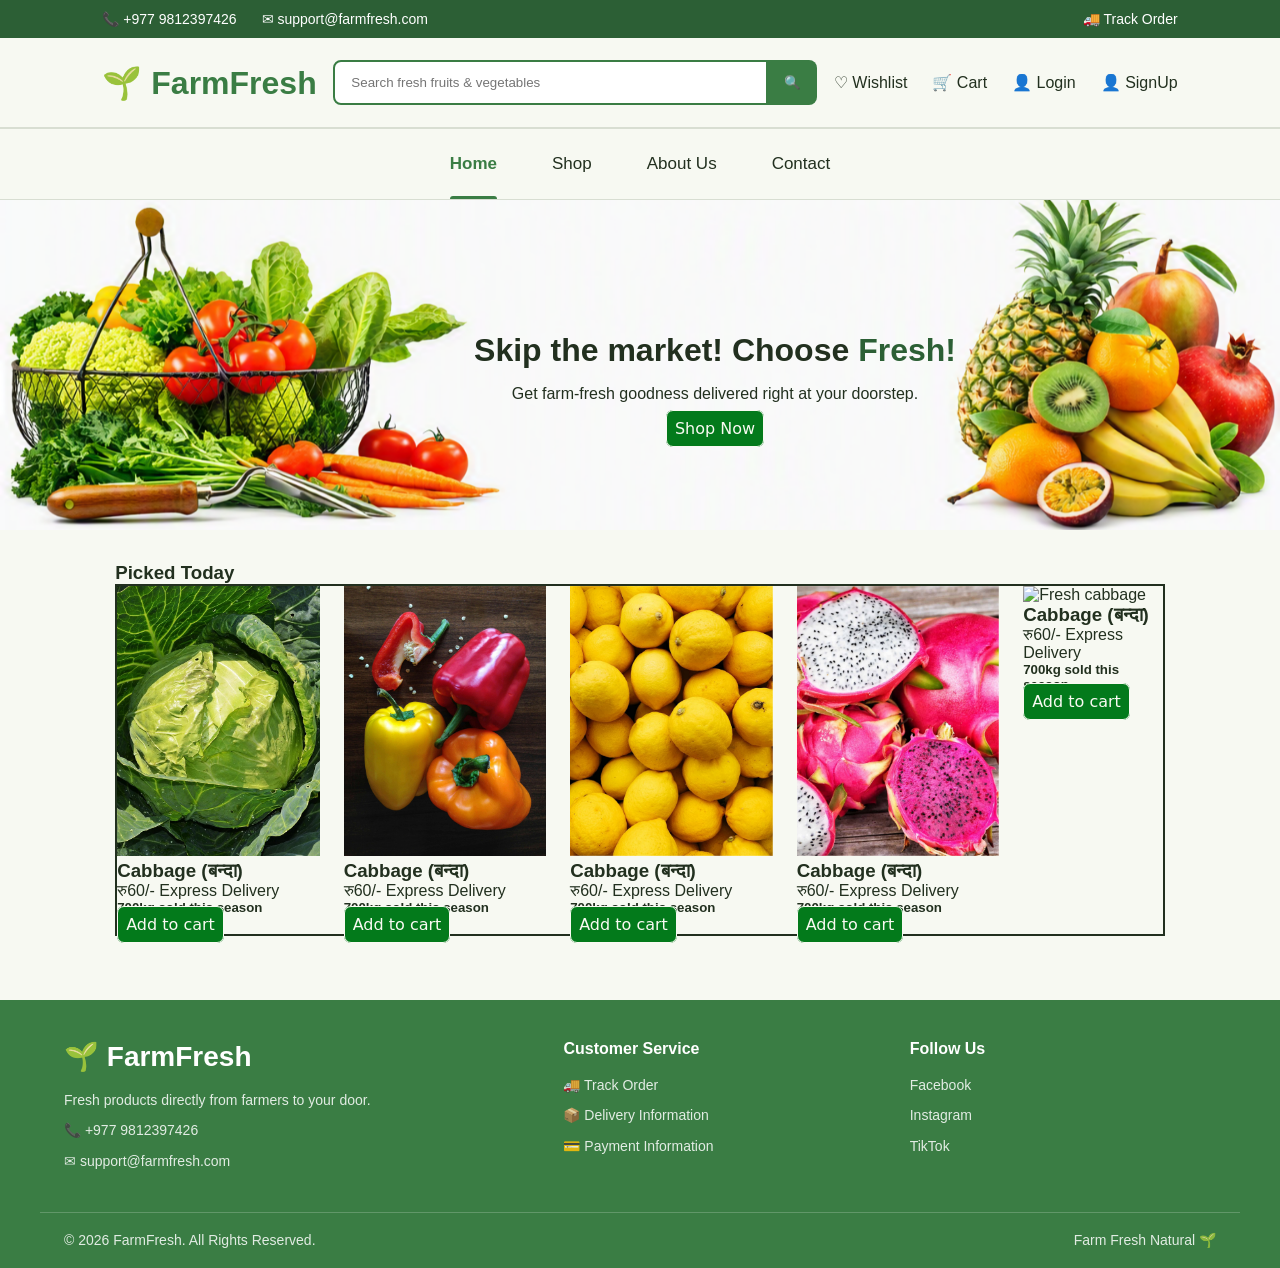
==== index.html @ 75a9c566 "debug" ====
<!doctype html>
<html lang="en">
  <head>
    <meta charset="UTF-8" />
    <meta name="viewport" content="width=device-width, initial-scale=1.0" />
    <title>Farm Fresh</title>

    <link rel="stylesheet" href="var.css" />
    <link rel="stylesheet" href="style.css" />
  </head>

  <body>
    <!-- Header -->
    <header>
      <!-- Top Bar -->
      <div class="top-bar">
        <div class="top-left">
          <span>📞 +977 9812397426</span>
          <span>✉ support@farmfresh.com</span>
        </div>

        <div class="top-right">
          <a href="#">🚚 Track Order</a>
        </div>
      </div>
      <div id="mainheader">
        <div class="logo">
          <a href="#">🌱 FarmFresh</a>
        </div>

        <div class="search-bar">
          <input type="text" placeholder="Search fresh fruits & vegetables" />
          <button>🔍</button>
        </div>

        <div class="header-icons">
          <a href="#">♡ Wishlist</a>
          <a href="#">🛒 Cart</a>
          <a href="login.html">👤 Login</a>
          <a href="register.html">👤 SignUp</a>
        </div>
      </div>

      <!-- Navigation -->
      <nav id="main-nav">
        <div class="nav-container">
          <ul class="nav-menu">
            <li>
              <a href="index.html" class="active">Home</a>
            </li>

            <li>
              <a href="shop.html">Shop</a>
            </li>

            <li>
              <a href="about.html">About Us</a>
            </li>

            <li>
              <a href="contact.html">Contact</a>
            </li>
          </ul>
        </div>
      </nav>
    </header>

    <!-- Banner Section -->
    <section class="banner" id="index">
      <div class="content">
        <h3>Skip the market! Choose <span>Fresh!</span></h3>

        <p>Get farm-fresh goodness delivered right at your doorstep.</p>

        <a href="shop.html" class="btn">
          <i
            class="fa-solid fa-cart-shopping"
            style="color: rgb(255, 255, 255)"
          ></i>
          Shop Now
        </a>
      </div>
    </section>
    <section class="picked" id="picked">
      <h3 class="today">Picked Today</h3>

      <div class="box-container">
        <!-- Product 1 -->
        <div class="box1">
          <img src="tasbir/today1.png" alt="Fresh cabbage" />

          <h3>Cabbage (बन्दा)</h3>

          <p>
            रु60/-
            <span>Express Delivery</span>
          </p>

          <h5>700kg sold this season</h5>

          <a href="#" class="btn">Add to cart</a>
        </div>

        <!-- Product 2 -->
        <div class="box2">
          <img src="tasbir/today2.png" alt="Fresh cabbage" />

          <h3>Cabbage (बन्दा)</h3>

          <p>
            रु60/-
            <span>Express Delivery</span>
          </p>

          <h5>700kg sold this season</h5>

          <a href="#" class="btn">Add to cart</a>
        </div>

        <!-- Product 3 -->
        <div class="box3">
          <img src="tasbir/today3.png" alt="Fresh cabbage" />

          <h3>Cabbage (बन्दा)</h3>

          <p>
            रु60/-
            <span>Express Delivery</span>
          </p>

          <h5>700kg sold this season</h5>

          <a href="#" class="btn">Add to cart</a>
        </div>

        <!-- Product 4 -->
        <div class="box4">
          <img src="tasbir/today4.png" alt="Fresh cabbage" />

          <h3>Cabbage (बन्दा)</h3>

          <p>
            रु60/-
            <span>Express Delivery</span>
          </p>

          <h5>700kg sold this season</h5>

          <a href="#" class="btn">Add to cart</a>
        </div>

        <!-- Product 5 -->
        <div class="box5">
          <img src="tasbir/today5.png" alt="Fresh cabbage" />

          <h3>Cabbage (बन्दा)</h3>

          <p>
            रु60/-
            <span>Express Delivery</span>
          </p>

          <h5>700kg sold this season</h5>

          <a href="#" class="btn">Add to cart</a>
        </div>
      </div>
    </section>

    <!-- Footer -->
    <footer class="footer">
      <div class="footer-container">
        <!-- Brand -->
        <div class="footer-column footer-brand">
          <h2>🌱 FarmFresh</h2>

          <p>Fresh products directly from farmers to your door.</p>

          <p>📞 +977 9812397426</p>

          <p>✉ support@farmfresh.com</p>
        </div>

        <!-- Customer Service -->
        <div class="footer-column">
          <h3>Customer Service</h3>

          <a href="#">🚚 Track Order</a>
          <a href="#">📦 Delivery Information</a>
          <a href="#">💳 Payment Information</a>
        </div>

        <!-- Follow Us -->
        <div class="footer-column">
          <h3>Follow Us</h3>

          <a href="#">Facebook</a>
          <a href="#">Instagram</a>
          <a href="#">TikTok</a>
        </div>
      </div>

      <!-- Footer Bottom -->
      <div class="footer-bottom">
        <p>© 2026 FarmFresh. All Rights Reserved.</p>

        <p>Farm Fresh Natural 🌱</p>
      </div>
    </footer>

    <!-- Font Awesome -->
    <script
      src="https://kit.fontawesome.com/2810143202.js"
      crossorigin="anonymous"
    ></script>
  </body>
</html>
---- var.css ----
:root {
  /* Backgrounds */
  --bg: #f7f9f2; /* cream page background */
  --bg2: #3a7d44; /* primary green (brand) */
  --bg3: #e5e5e5; /* light neutral surface */

  /* Text */
  --txt: #22301f; /* charcoal, pairs with green better than pure black */
  --txt2: #6b7280; /* muted secondary text */
  --txtInv: #ffffff; /* text on dark/green backgrounds */

  /* Primary brand (green) */
  --pri: #3a7d44;
  --priHov: #2c5f35;

  /* Secondary brand (soil brown) */
  --sec: #8b5e3c;
  --secHov: #6b4a2d;

  /* Accent (harvest orange - CTAs only) */
  --acc: #f2a649;
  --accHov: #e0932f;

  /* Semantic / functional */
  --err: #ef4444;
  --warn: #f59e0b;
  --succ: #22c55e;
  --info: #3b82f6;

  /* Borders */
  --bd: #d8ded2;
  --bd2: #b9c2ae;

  --shadow: rgba(0, 0, 0, 0.15);
  --overlay: rgba(0, 0, 0, 0.5);

  --rSm: 4px;
  --rMd: 8px;
  --rLg: 12px;
  --rFull: 9999px;

  --sp1: 4px;
  --sp2: 8px;
  --sp3: 12px;
  --sp4: 16px;
  --sp5: 24px;
  --sp6: 32px;

  --fsSm: 14px;
  --fsMd: 16px;
  --fsLg: 20px;
  --fsXl: 28px;
  --fsHero: 48px;

  --fwReg: 400;
  --fwMed: 500;
  --fwBold: 700;

  --trans: all 0.3s ease;

  --navH: 70px;
  --footerH: 100px;
  --container: 1200px;
}

* {
  margin: 0;
  padding: 0;
  box-sizing: border-box;
}

body {
  font-family: Arial, Helvetica, sans-serif;
  background: var(--bg);
  color: var(--txt);
}

header {
  width: 100%;
}

.top-bar {
  width: 100%;
  height: 38px;

  background: var(--priHov);
  color: var(--txtInv);

  display: flex;
  justify-content: space-between;
  align-items: center;

  padding: 0 8%;

  font-size: var(--fsSm);
}

.top-left {
  display: flex;
  gap: 25px;
}

.top-left span {
  display: flex;
  align-items: center;
  gap: 7px;
}

.top-right a {
  color: var(--txtInv);
  text-decoration: none;

  display: flex;
  align-items: center;
  gap: 7px;
}

#mainheader {
  width: 100%;
  height: 90px;

  background: var(--bg);

  display: flex;
  align-items: center;
  justify-content: space-between;

  padding: 0 8%;

  border-bottom: 1px solid var(--bd);
}

.logo a {
  text-decoration: none;

  font-size: 32px;
  font-weight: var(--fwBold);

  color: var(--pri);
}

.search-bar {
  width: 45%;

  display: flex;
}

.search-bar input {
  width: 100%;
  height: 45px;

  padding: 0 var(--sp4);

  border: 2px solid var(--pri);

  border-radius: var(--rMd) 0 0 var(--rMd);

  outline: none;

  background: var(--txtInv);
  color: var(--txt);
}

.search-bar button {
  width: 55px;

  border: none;

  background: var(--pri);

  color: var(--txtInv);

  border-radius: 0 var(--rMd) var(--rMd) 0;

  cursor: pointer;

  transition: var(--trans);
}

.search-bar button:hover {
  background: var(--priHov);
}

.header-icons {
  display: flex;

  gap: 25px;
}

.header-icons a {
  text-decoration: none;
  color: var(--txt);
  display: flex;
  align-items: center;
  gap: 6px;
  transition: var(--trans);
}

.header-icons a:hover {
  color: var(--pri);
}

.header-icons i {
  color: var(--pri);

  font-size: 22px;
}

#main-nav {
  width: 100%;
  background: var(--bg);
  border-top: 1px solid var(--bd);
  border-bottom: 1px solid var(--bd);
}

.nav-container {
  max-width: 1400px;
  margin: 0 auto;
  padding: 0 40px;
}

.nav-menu {
  display: flex;
  align-items: center;
  justify-content: center;
  gap: 55px;

  list-style: none;
  margin: 0;
  padding: 0;

  height: var(--navH);
}

.nav-menu li {
  height: 100%;
  display: flex;
  align-items: center;
}

.nav-menu a {
  position: relative;

  display: flex;
  align-items: center;
  height: 100%;

  text-decoration: none;
  color: var(--txt);

  font-size: 17px;
  font-weight: var(--fwMed);

  transition: var(--trans);
}

.nav-menu a:hover {
  color: var(--pri);
}

.nav-menu a.active {
  color: var(--pri);
  font-weight: var(--fwBold);
}

.nav-menu a.active::after {
  content: "";

  position: absolute;
  left: 0;
  right: 0;
  bottom: 0;

  height: 3px;
  background: var(--pri);

  border-radius: var(--rSm) var(--rSm) 0 0;
}

@media (max-width: 768px) {
  .nav-container {
    padding: 0 20px;
    overflow-x: auto;
  }

  .nav-menu {
    justify-content: flex-start;
    gap: 30px;
    min-width: max-content;
    height: 60px;
  }

  .nav-menu a {
    font-size: 15px;
  }
}

.footer {
  background: var(--bg2);
  color: var(--txtInv);
  margin-top: var(--sp6);
}

.footer-container {
  max-width: var(--container);
  margin: auto;
  padding: 40px var(--sp5);

  display: grid;
  grid-template-columns: 1.5fr 1fr 1fr;
  gap: 40px;
}

.footer-column {
  display: flex;
  flex-direction: column;
  gap: var(--sp2);
}

.footer h2 {
  margin: 0 0 var(--sp2);
  font-size: var(--fsXl);
}

.footer h3 {
  margin: 0 0 var(--sp2);
  font-size: var(--fsMd);
}

.footer p,
.footer a {
  margin: 0;
  font-size: var(--fsSm);
  line-height: 1.6;
}

.footer p {
  color: rgba(255, 255, 255, 0.85);
}

.footer a {
  color: rgba(255, 255, 255, 0.85);
  text-decoration: none;
  transition: var(--trans);
}

.footer a:hover {
  color: var(--acc);
}

.footer-bottom {
  max-width: var(--container);
  margin: auto;
  padding: var(--sp4) var(--sp5);

  border-top: 1px solid rgba(255, 255, 255, 0.2);

  display: flex;
  justify-content: space-between;
  align-items: center;
}

.footer-bottom p {
  margin: 0;
  font-size: var(--fsSm);
}

@media (max-width: 700px) {
  .footer-container {
    grid-template-columns: 1fr;
    gap: var(--sp6);
    padding: 32px var(--sp4);
  }

  .footer-bottom {
    flex-direction: column;
    align-items: flex-start;
    gap: var(--sp2);
    padding: var(--sp4);
  }
}
---- style.css ----
:root {
  /* Backgrounds */
  --bg: #f7f9f2; /* cream page background */
  --bg2: #3a7d44; /* primary green (brand) */
  --bg3: #e5e5e5; /* light neutral surface */

  /* Text */
  --txt: #22301f; /* charcoal, pairs with green better than pure black */
  --txt2: #6b7280; /* muted secondary text */
  --txtInv: #ffffff; /* text on dark/green backgrounds */

  /* Primary brand (green) */
  --pri: #3a7d44;
  --priHov: #2c5f35;

  /* Secondary brand (soil brown) */
  --sec: #8b5e3c;
  --secHov: #6b4a2d;

  /* Accent (harvest orange - CTAs only) */
  --acc: #f2a649;
  --accHov: #e0932f;

  /* Semantic / functional */
  --err: #ef4444;
  --warn: #f59e0b;
  --succ: #22c55e;
  --info: #3b82f6;

  /* Borders */
  --bd: #d8ded2;
  --bd2: #b9c2ae;

  --shadow: rgba(0, 0, 0, 0.15);
  --overlay: rgba(0, 0, 0, 0.5);

  --rSm: 4px;
  --rMd: 8px;
  --rLg: 12px;
  --rFull: 9999px;

  --sp1: 4px;
  --sp2: 8px;
  --sp3: 12px;
  --sp4: 16px;
  --sp5: 24px;
  --sp6: 32px;

  --fsSm: 14px;
  --fsMd: 16px;
  --fsLg: 20px;
  --fsXl: 28px;
  --fsHero: 48px;

  --fwReg: 400;
  --fwMed: 500;
  --fwBold: 700;

  --trans: all 0.3s ease;

  --navH: 70px;
  --footerH: 100px;
  --container: 1200px;
}

* {
  margin: 0;
  padding: 0;
  box-sizing: border-box;
}
body::-webkit-scrollbar {
    display: none;
}
body {
  font-family: Arial, Helvetica, sans-serif;
  background: var(--bg);
  color: var(--txt);
  height: 100vh;
  width: 100vw;
  overflow-x: hidden;
}

header {
  width: 100%;
}

.top-bar {
  width: 100%;
  height: 38px;

  background: var(--priHov);
  color: var(--txtInv);

  display: flex;
  justify-content: space-between;
  align-items: center;

  padding: 0 8%;

  font-size: var(--fsSm);
}

.top-left {
  display: flex;
  gap: 25px;
}

.top-left span {
  display: flex;
  align-items: center;
  gap: 7px;
}

.top-right a {
  color: var(--txtInv);
  text-decoration: none;

  display: flex;
  align-items: center;
  gap: 7px;
}

#mainheader {
  width: 100%;
  height: 90px;

  background: var(--bg);

  display: flex;
  align-items: center;
  justify-content: space-between;

  padding: 0 8%;

  border-bottom: 1px solid var(--bd);
}

.logo a {
  text-decoration: none;

  font-size: 32px;
  font-weight: var(--fwBold);

  color: var(--pri);
}

.search-bar {
  width: 45%;

  display: flex;
}

.search-bar input {
  width: 100%;
  height: 45px;

  padding: 0 var(--sp4);

  border: 2px solid var(--pri);

  border-radius: var(--rMd) 0 0 var(--rMd);

  outline: none;

  background: var(--txtInv);
  color: var(--txt);
}

.search-bar button {
  width: 55px;

  border: none;

  background: var(--pri);

  color: var(--txtInv);

  border-radius: 0 var(--rMd) var(--rMd) 0;

  cursor: pointer;

  transition: var(--trans);
}

.search-bar button:hover {
  background: var(--priHov);
}

.header-icons {
  display: flex;

  gap: 25px;
}

.header-icons a {
  text-decoration: none;
  color: var(--txt);
  display: flex;
  align-items: center;
  gap: 6px;
  transition: var(--trans);
}

.header-icons a:hover {
  color: var(--pri);
}

.header-icons i {
  color: var(--pri);

  font-size: 22px;
}

#main-nav {
  width: 100%;
  background: var(--bg);
  border-top: 1px solid var(--bd);
  border-bottom: 1px solid var(--bd);
}

.nav-container {
  max-width: 1400px;
  margin: 0 auto;
  padding: 0 40px;
}

.nav-menu {
  display: flex;
  align-items: center;
  justify-content: center;
  gap: 55px;

  list-style: none;
  margin: 0;
  padding: 0;

  height: var(--navH);
}

.nav-menu li {
  height: 100%;
  display: flex;
  align-items: center;
}

.nav-menu a {
  position: relative;

  display: flex;
  align-items: center;
  height: 100%;

  text-decoration: none;
  color: var(--txt);

  font-size: 17px;
  font-weight: var(--fwMed);

  transition: var(--trans);
}

.nav-menu a:hover {
  color: var(--pri);
}

.nav-menu a.active {
  color: var(--pri);
  font-weight: var(--fwBold);
}

.nav-menu a.active::after {
  content: "";

  position: absolute;
  left: 0;
  right: 0;
  bottom: 0;

  height: 3px;
  background: var(--pri);

  border-radius: var(--rSm) var(--rSm) 0 0;
}

@media (max-width: 768px) {
  .nav-container {
    padding: 0 20px;
    overflow-x: auto;
  }

  .nav-menu {
    justify-content: flex-start;
    gap: 30px;
    min-width: max-content;
    height: 60px;
  }

  .nav-menu a {
    font-size: 15px;
  }
}

section{
  padding: 2rem 9%;
}

.banner
{
  border: 0px solid; 
  display:flex;
  justify-content: center;
  background: url(tasbir/veg.png) no-repeat;
  background-position: center;
  background-size: cover;
  padding-top: 7rem;
  padding-bottom: 7rem;
  
}

.content
{
  border: 0px solid;
  text-align: center;
  width: 70rem;
  position: relative;
  left: 75px;
  top: 20px;
  font-size: 1em;
  
}

.banner .content h3
{
  color: var(--black);
  font-size: 2rem;
}

.banner .content h3 span
{
  color: #2c5f35;
}

.banner .content p
{
  color: var(--light-color);
  font-size: 1rem;
  padding: 1rem 0;
}


.btn
{
  border: 1px solid;
  border-radius: 7px;
  text-align: center;
  color: rgb(249, 250, 242);
  background-color: #037a1b;
  text-decoration: none;
  padding: 0.5rem;
  font-family: system-ui, -apple-system, BlinkMacSystemFont, 'Segoe UI', Roboto, Oxygen, Ubuntu, Cantarell, 'Open Sans', 'Helvetica Neue', sans-serif;
}

/*picked*/
.picked .box-container
{
border: 2px solid;
display: flex;
grid-template-columns: repeat(auto-fit, minmax(30rem, 1fr));
gap: 1.5rem;

}

.picked .box-container img
{

  height: 30vh;
  width: 30wh;

}







.footer {
  background: var(--bg2);
  color: var(--txtInv);
  margin-top: var(--sp6);
}

.footer-container {
  max-width: var(--container);
  margin: auto;
  padding: 40px var(--sp5);

  display: grid;
  grid-template-columns: 1.5fr 1fr 1fr;
  gap: 40px;
}

.footer-column {
  display: flex;
  flex-direction: column;
  gap: var(--sp2);
}

.footer h2 {
  margin: 0 0 var(--sp2);
  font-size: var(--fsXl);
}

.footer h3 {
  margin: 0 0 var(--sp2);
  font-size: var(--fsMd);
}

.footer p,
.footer a {
  margin: 0;
  font-size: var(--fsSm);
  line-height: 1.6;
}

.footer p {
  color: rgba(255, 255, 255, 0.85);
}

.footer a {
  color: rgba(255, 255, 255, 0.85);
  text-decoration: none;
  transition: var(--trans);
}

.footer a:hover {
  color: var(--acc);
}

.footer-bottom {
  max-width: var(--container);
  margin: auto;
  padding: var(--sp4) var(--sp5);

  border-top: 1px solid rgba(255, 255, 255, 0.2);

  display: flex;
  justify-content: space-between;
  align-items: center;
}

.footer-bottom p {
  margin: 0;
  font-size: var(--fsSm);
}

@media (max-width: 700px) {
  .footer-container {
    grid-template-columns: 1fr;
    gap: var(--sp6);
    padding: 32px var(--sp4);
  }

  .footer-bottom {
    flex-direction: column;
    align-items: flex-start;
    gap: var(--sp2);
    padding: var(--sp4);
  }
}
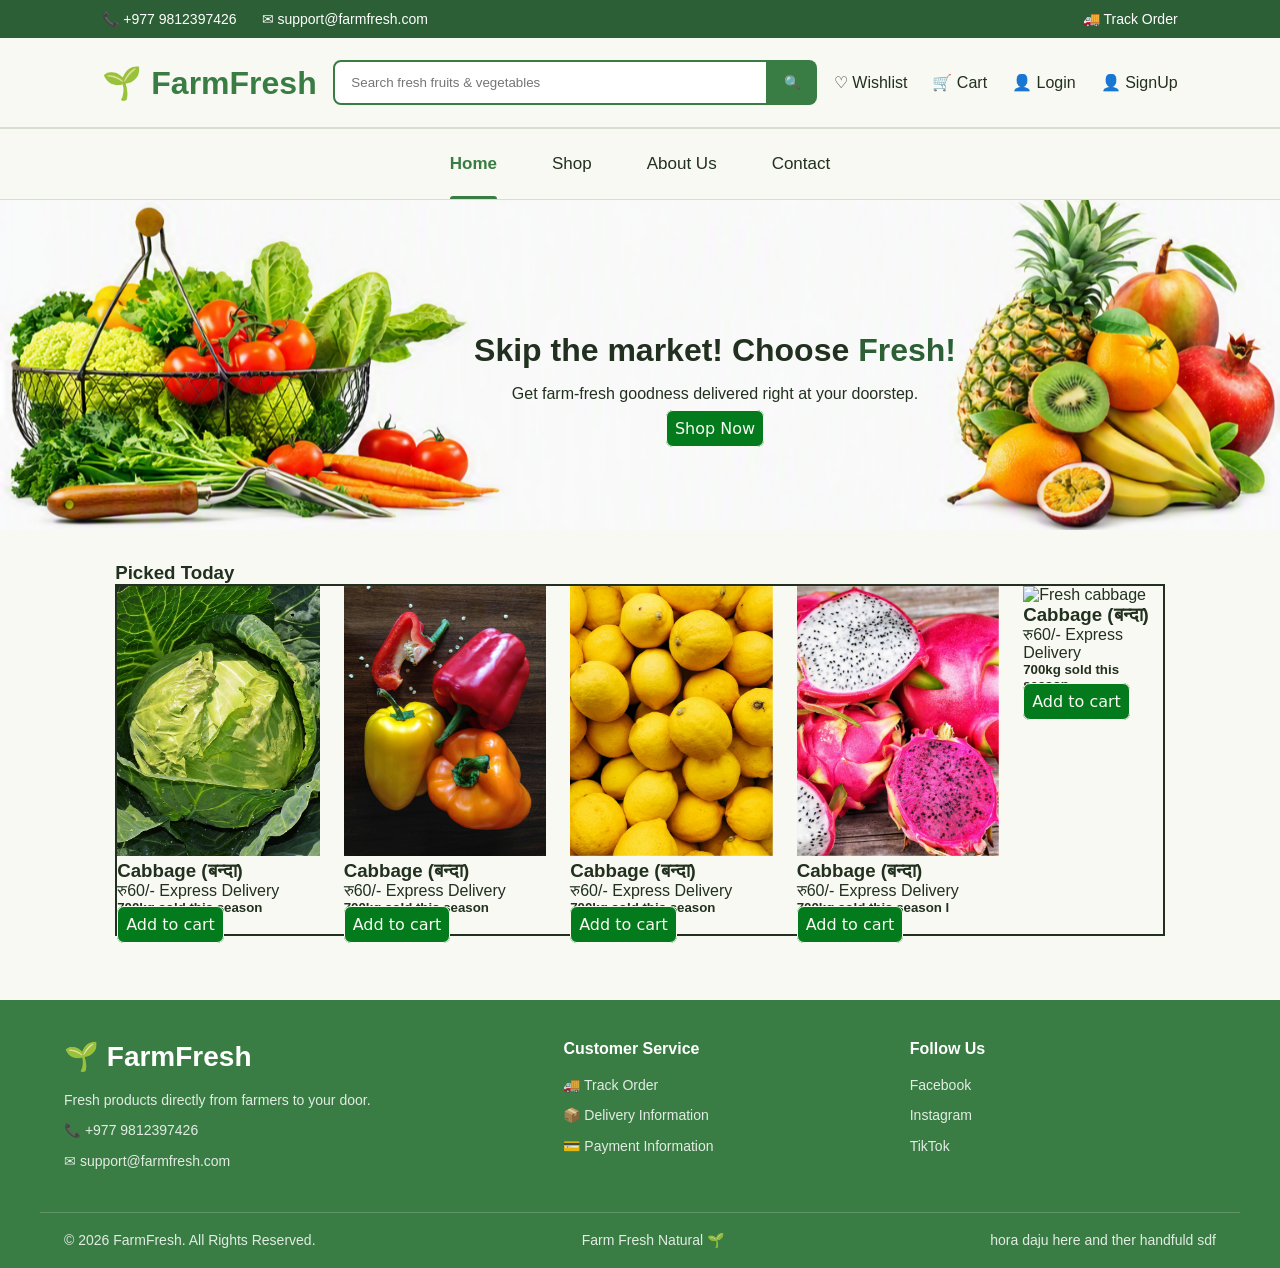
==== commit b01aa85c: "hello" ====
--- a/index.html
+++ b/index.html
@@ -144,7 +144,7 @@
             <span>Express Delivery</span>
           </p>
 
-          <h5>700kg sold this season</h5>
+          <h5>700kg sold this season l</h5>
 
           <a href="#" class="btn">Add to cart</a>
         </div>
@@ -205,6 +205,7 @@
         <p>© 2026 FarmFresh. All Rights Reserved.</p>
 
         <p>Farm Fresh Natural 🌱</p>
+        <p>hora daju here and ther handfuld sdf</p>
       </div>
     </footer>
 
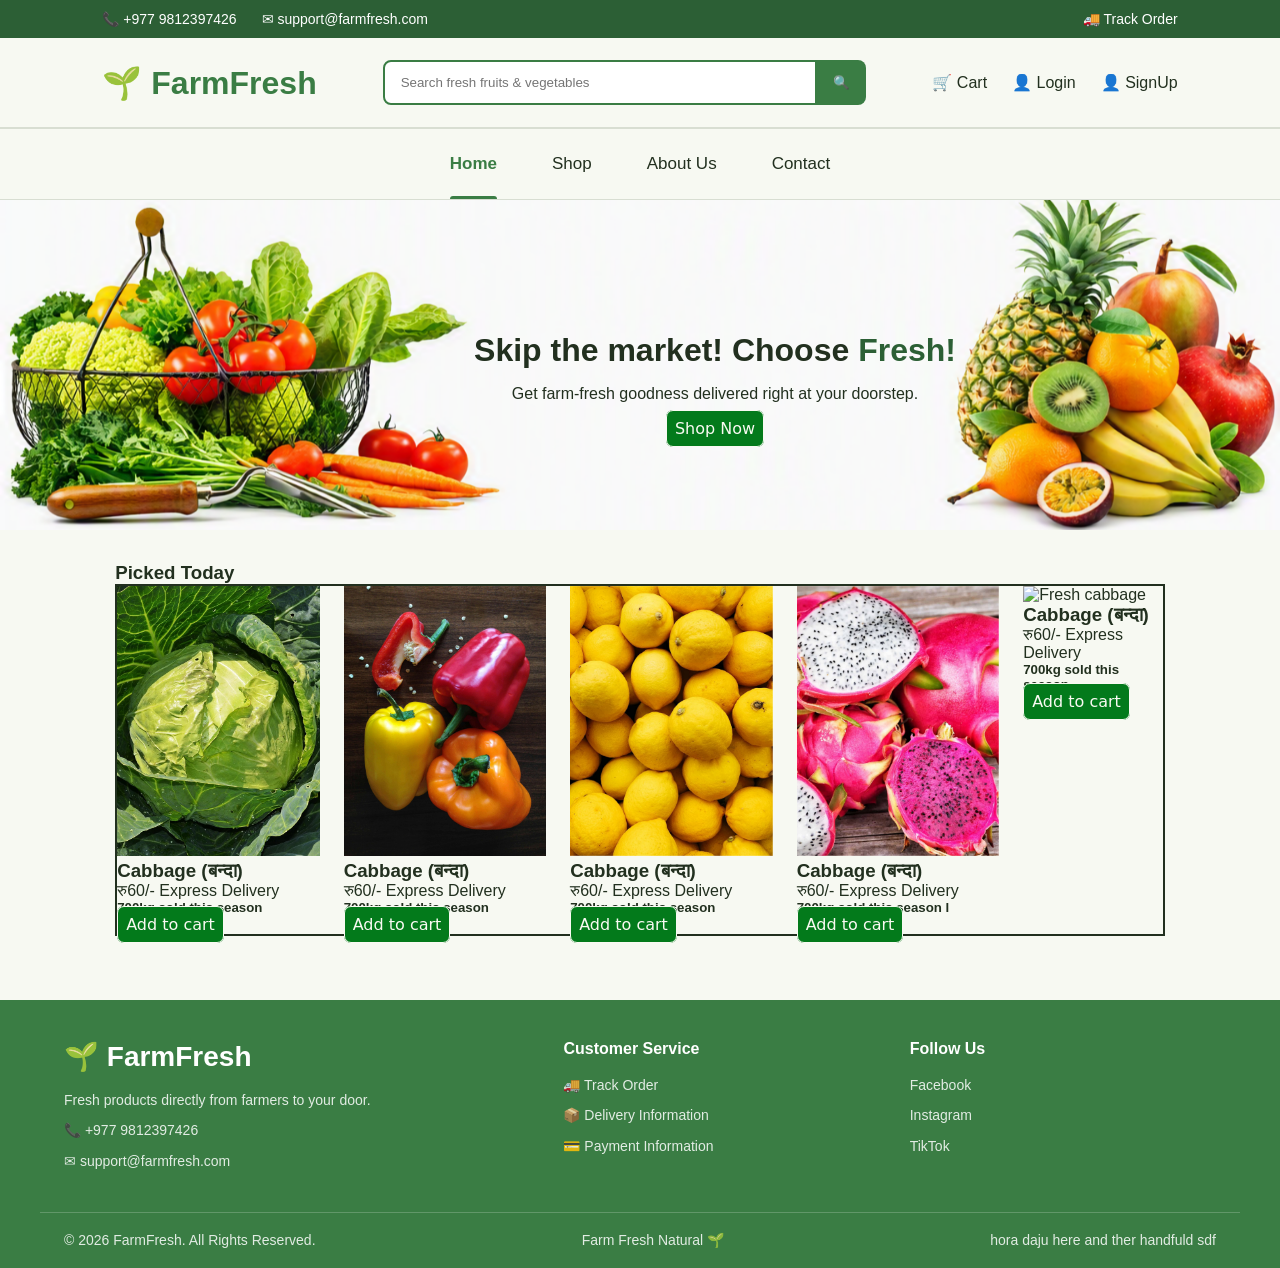
==== commit 1e4c8538: "merge many common files into single" ====
--- a/index.html
+++ b/index.html
@@ -25,7 +25,7 @@
       </div>
       <div id="mainheader">
         <div class="logo">
-          <a href="#">🌱 FarmFresh</a>
+          <a href="index.html">🌱 FarmFresh</a>
         </div>
 
         <div class="search-bar">
@@ -34,10 +34,9 @@
         </div>
 
         <div class="header-icons">
-          <a href="#">♡ Wishlist</a>
           <a href="#">🛒 Cart</a>
-          <a href="login.html">👤 Login</a>
-          <a href="register.html">👤 SignUp</a>
+          <a href="login.php">👤 Login</a>
+          <a href="register.php">👤 SignUp</a>
         </div>
       </div>
 
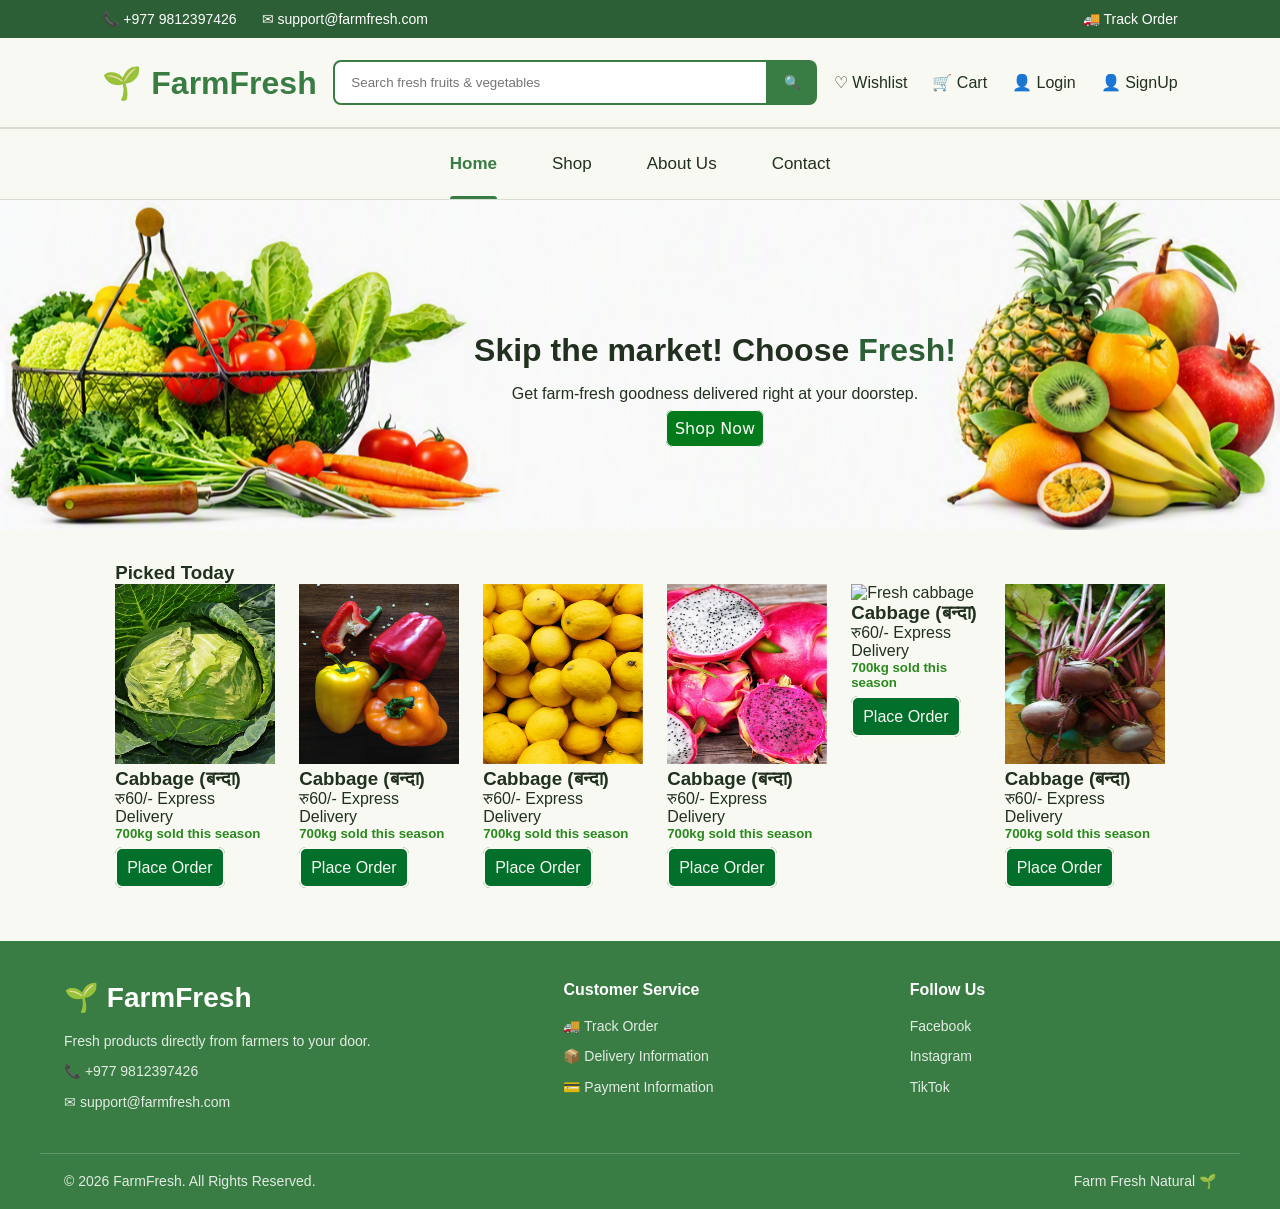
==== commit 2bef429d: "hello" ====
--- a/index.html
+++ b/index.html
@@ -25,7 +25,7 @@
       </div>
       <div id="mainheader">
         <div class="logo">
-          <a href="index.html">🌱 FarmFresh</a>
+          <a href="#">🌱 FarmFresh</a>
         </div>
 
         <div class="search-bar">
@@ -34,9 +34,10 @@
         </div>
 
         <div class="header-icons">
+          <a href="#">♡ Wishlist</a>
           <a href="#">🛒 Cart</a>
-          <a href="login.php">👤 Login</a>
-          <a href="register.php">👤 SignUp</a>
+          <a href="login.html">👤 Login</a>
+          <a href="register.html">👤 SignUp</a>
         </div>
       </div>
 
@@ -96,8 +97,8 @@
           </p>
 
           <h5>700kg sold this season</h5>
-
-          <a href="#" class="btn">Add to cart</a>
+          <br>
+          <a href="#" class="bttn">Place Order</a>
         </div>
 
         <!-- Product 2 -->
@@ -111,9 +112,9 @@
             <span>Express Delivery</span>
           </p>
 
-          <h5>700kg sold this season</h5>
-
-          <a href="#" class="btn">Add to cart</a>
+          <h5>700kg sold this season</h5> <br>
+
+          <a href="#" class="bttn">Place Order</a>
         </div>
 
         <!-- Product 3 -->
@@ -127,9 +128,9 @@
             <span>Express Delivery</span>
           </p>
 
-          <h5>700kg sold this season</h5>
-
-          <a href="#" class="btn">Add to cart</a>
+          <h5>700kg sold this season</h5> <br>
+
+          <a href="#" class="bttn">Place Order</a>
         </div>
 
         <!-- Product 4 -->
@@ -143,12 +144,12 @@
             <span>Express Delivery</span>
           </p>
 
-          <h5>700kg sold this season l</h5>
-
-          <a href="#" class="btn">Add to cart</a>
-        </div>
-
-        <!-- Product 5 -->
+          <h5>700kg sold this season</h5> <br>
+
+          <a href="#" class="bttn">Place Order</a>
+        </div>
+
+        <!-- Product 5 -->                    
         <div class="box5">
           <img src="tasbir/today5.png" alt="Fresh cabbage" />
 
@@ -159,12 +160,31 @@
             <span>Express Delivery</span>
           </p>
 
-          <h5>700kg sold this season</h5>
-
-          <a href="#" class="btn">Add to cart</a>
-        </div>
-      </div>
+          <h5>700kg sold this season</h5> <br>
+
+          <a href="#" class="bttn">Place Order</a>
+        </div>
+      
+<!-- Product 6 -->                    
+        <div class="box6">
+          <img src="tasbir/today6.png" alt="Fresh cabbage" />
+
+          <h3>Cabbage (बन्दा)</h3>
+
+          <p>
+            रु60/-
+            <span>Express Delivery</span>
+          </p>
+
+          <h5>700kg sold this season</h5> <br>
+
+          <a href="#" class="bttn">Place Order</a>
+        </div>
+      </div>
+
     </section>
+
+    
 
     <!-- Footer -->
     <footer class="footer">
@@ -204,7 +224,6 @@
         <p>© 2026 FarmFresh. All Rights Reserved.</p>
 
         <p>Farm Fresh Natural 🌱</p>
-        <p>hora daju here and ther handfuld sdf</p>
       </div>
     </footer>
 
--- a/style.css
+++ b/style.css
@@ -363,7 +363,6 @@
 /*picked*/
 .picked .box-container
 {
-border: 2px solid;
 display: flex;
 grid-template-columns: repeat(auto-fit, minmax(30rem, 1fr));
 gap: 1.5rem;
@@ -373,14 +372,31 @@
 .picked .box-container img
 {
 
-  height: 30vh;
-  width: 30wh;
-
-}
-
-
-
-
+  height: 180px;
+  width: 160px;
+
+}
+
+.bttn
+{
+  border: 2px solid;
+  border-radius: 7px;
+  text-align: center;
+  color: rgb(249, 250, 242);
+  background-color: #02702b;
+  text-decoration: none;
+  padding-top: 10px;
+  padding-right: 10px;
+  padding-bottom: 10px;
+  padding-left: 10px;
+  font-family:Arial, Helvetica, sans-serif;
+}
+
+.picked .box-container h5
+{
+ color: #29891d;
+
+}
 
 
 
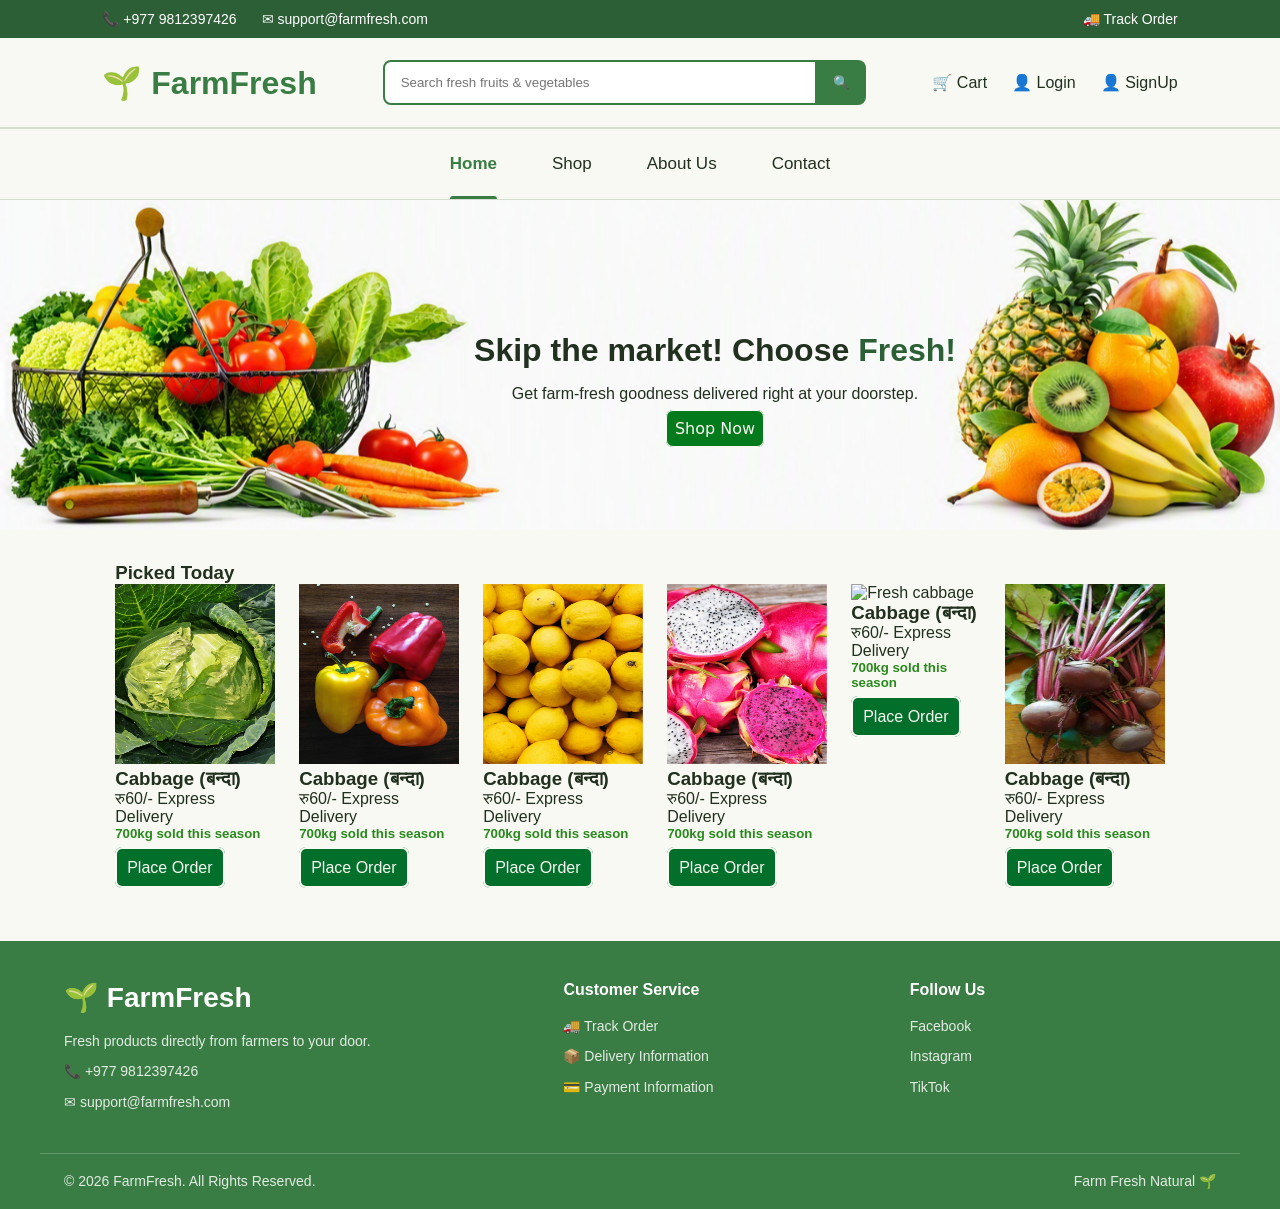
==== commit 22e92fb5: "hyperlink" ====
--- a/index.html
+++ b/index.html
@@ -25,7 +25,7 @@
       </div>
       <div id="mainheader">
         <div class="logo">
-          <a href="#">🌱 FarmFresh</a>
+          <a href="index.html">🌱 FarmFresh</a>
         </div>
 
         <div class="search-bar">
@@ -34,10 +34,9 @@
         </div>
 
         <div class="header-icons">
-          <a href="#">♡ Wishlist</a>
           <a href="#">🛒 Cart</a>
-          <a href="login.html">👤 Login</a>
-          <a href="register.html">👤 SignUp</a>
+          <a href="login.php">👤 Login</a>
+          <a href="register.php">👤 SignUp</a>
         </div>
       </div>
 
@@ -98,7 +97,7 @@
 
           <h5>700kg sold this season</h5>
           <br>
-          <a href="#" class="bttn">Place Order</a>
+          <a href="shop.html" class="bttn">Place Order</a>
         </div>
 
         <!-- Product 2 -->
@@ -114,7 +113,7 @@
 
           <h5>700kg sold this season</h5> <br>
 
-          <a href="#" class="bttn">Place Order</a>
+          <a href="shop.html" class="bttn">Place Order</a>
         </div>
 
         <!-- Product 3 -->
@@ -130,7 +129,7 @@
 
           <h5>700kg sold this season</h5> <br>
 
-          <a href="#" class="bttn">Place Order</a>
+          <a href="shop.html" class="bttn">Place Order</a>
         </div>
 
         <!-- Product 4 -->
@@ -146,7 +145,7 @@
 
           <h5>700kg sold this season</h5> <br>
 
-          <a href="#" class="bttn">Place Order</a>
+          <a href="shop.html" class="bttn">Place Order</a>
         </div>
 
         <!-- Product 5 -->                    
@@ -162,7 +161,7 @@
 
           <h5>700kg sold this season</h5> <br>
 
-          <a href="#" class="bttn">Place Order</a>
+          <a href="shop.html" class="bttn">Place Order</a>
         </div>
       
 <!-- Product 6 -->                    
@@ -178,7 +177,7 @@
 
           <h5>700kg sold this season</h5> <br>
 
-          <a href="#" class="bttn">Place Order</a>
+          <a href="shop.html" class="bttn">Place Order</a>
         </div>
       </div>
 
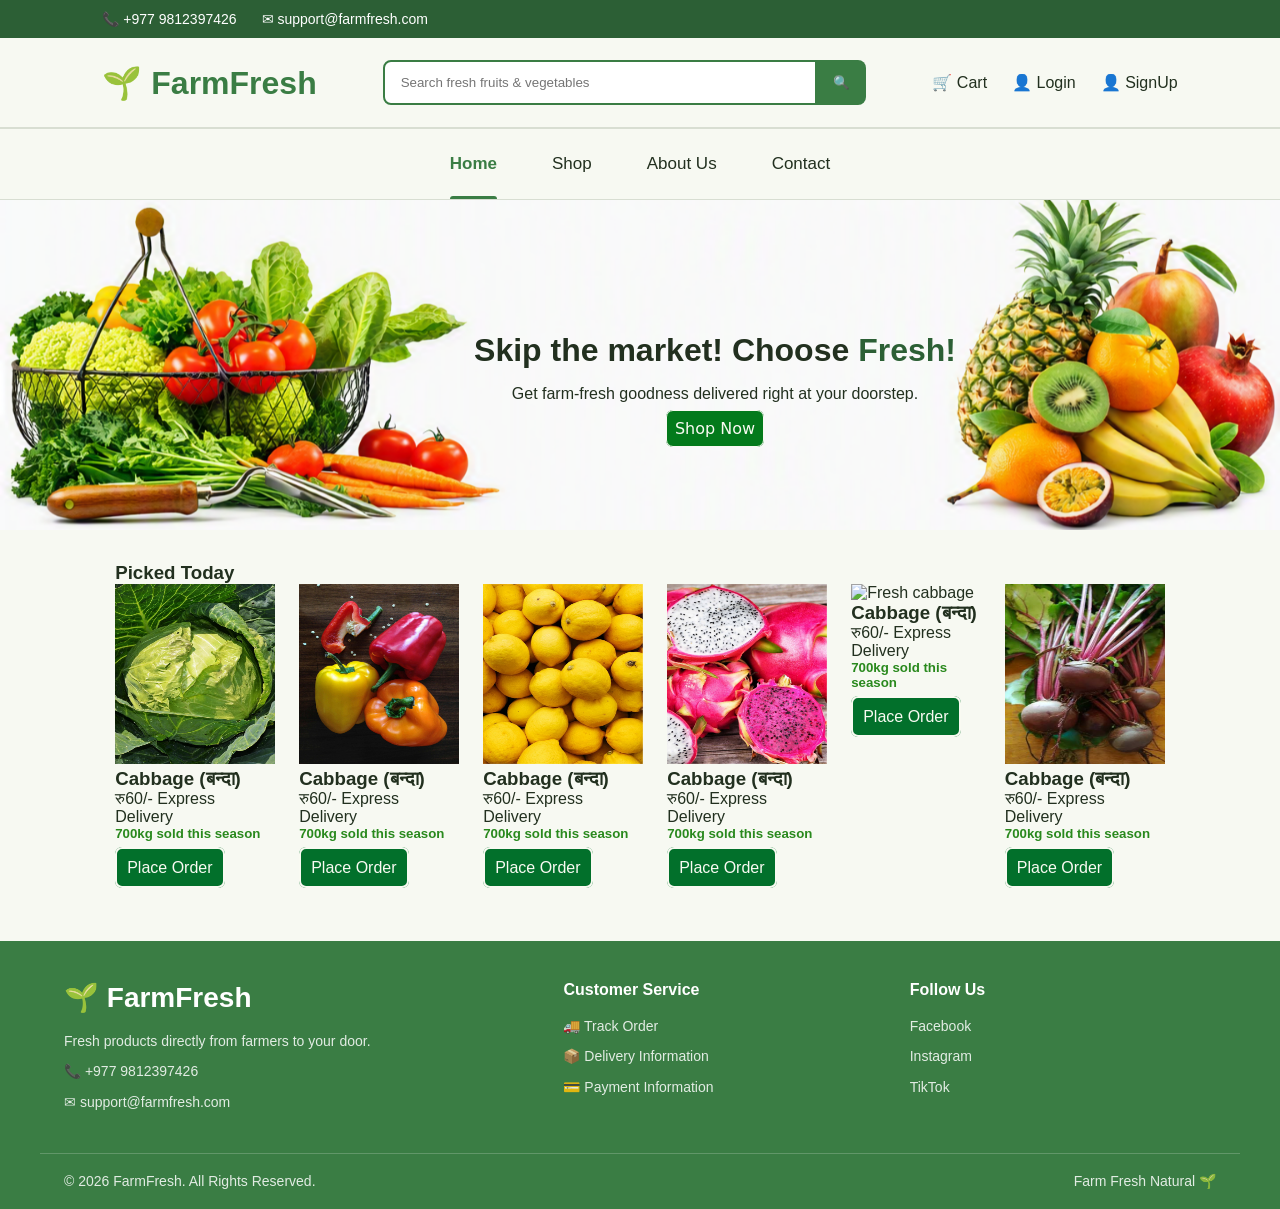
==== commit 74939400: "removed track order" ====
--- a/index.html
+++ b/index.html
@@ -18,10 +18,6 @@
           <span>📞 +977 9812397426</span>
           <span>✉ support@farmfresh.com</span>
         </div>
-
-        <div class="top-right">
-          <a href="#">🚚 Track Order</a>
-        </div>
       </div>
       <div id="mainheader">
         <div class="logo">
@@ -34,7 +30,7 @@
         </div>
 
         <div class="header-icons">
-          <a href="#">🛒 Cart</a>
+          <a href="cart.html">🛒 Cart</a>
           <a href="login.php">👤 Login</a>
           <a href="register.php">👤 SignUp</a>
         </div>
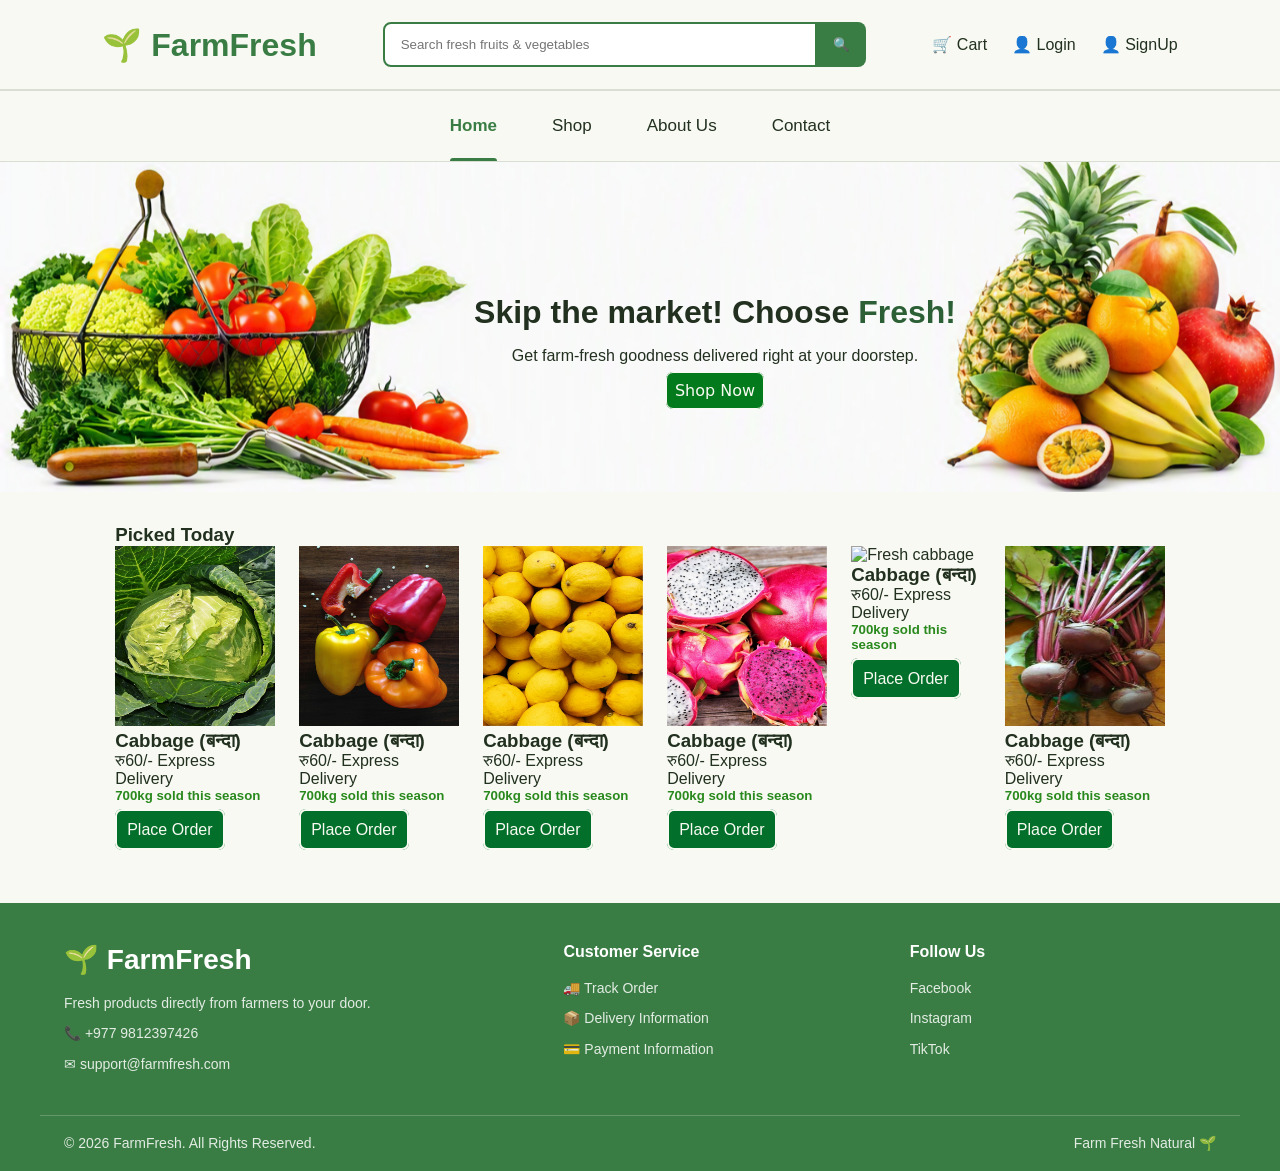
==== commit 47450bc3: "removed top head" ====
--- a/index.html
+++ b/index.html
@@ -12,13 +12,6 @@
   <body>
     <!-- Header -->
     <header>
-      <!-- Top Bar -->
-      <div class="top-bar">
-        <div class="top-left">
-          <span>📞 +977 9812397426</span>
-          <span>✉ support@farmfresh.com</span>
-        </div>
-      </div>
       <div id="mainheader">
         <div class="logo">
           <a href="index.html">🌱 FarmFresh</a>
